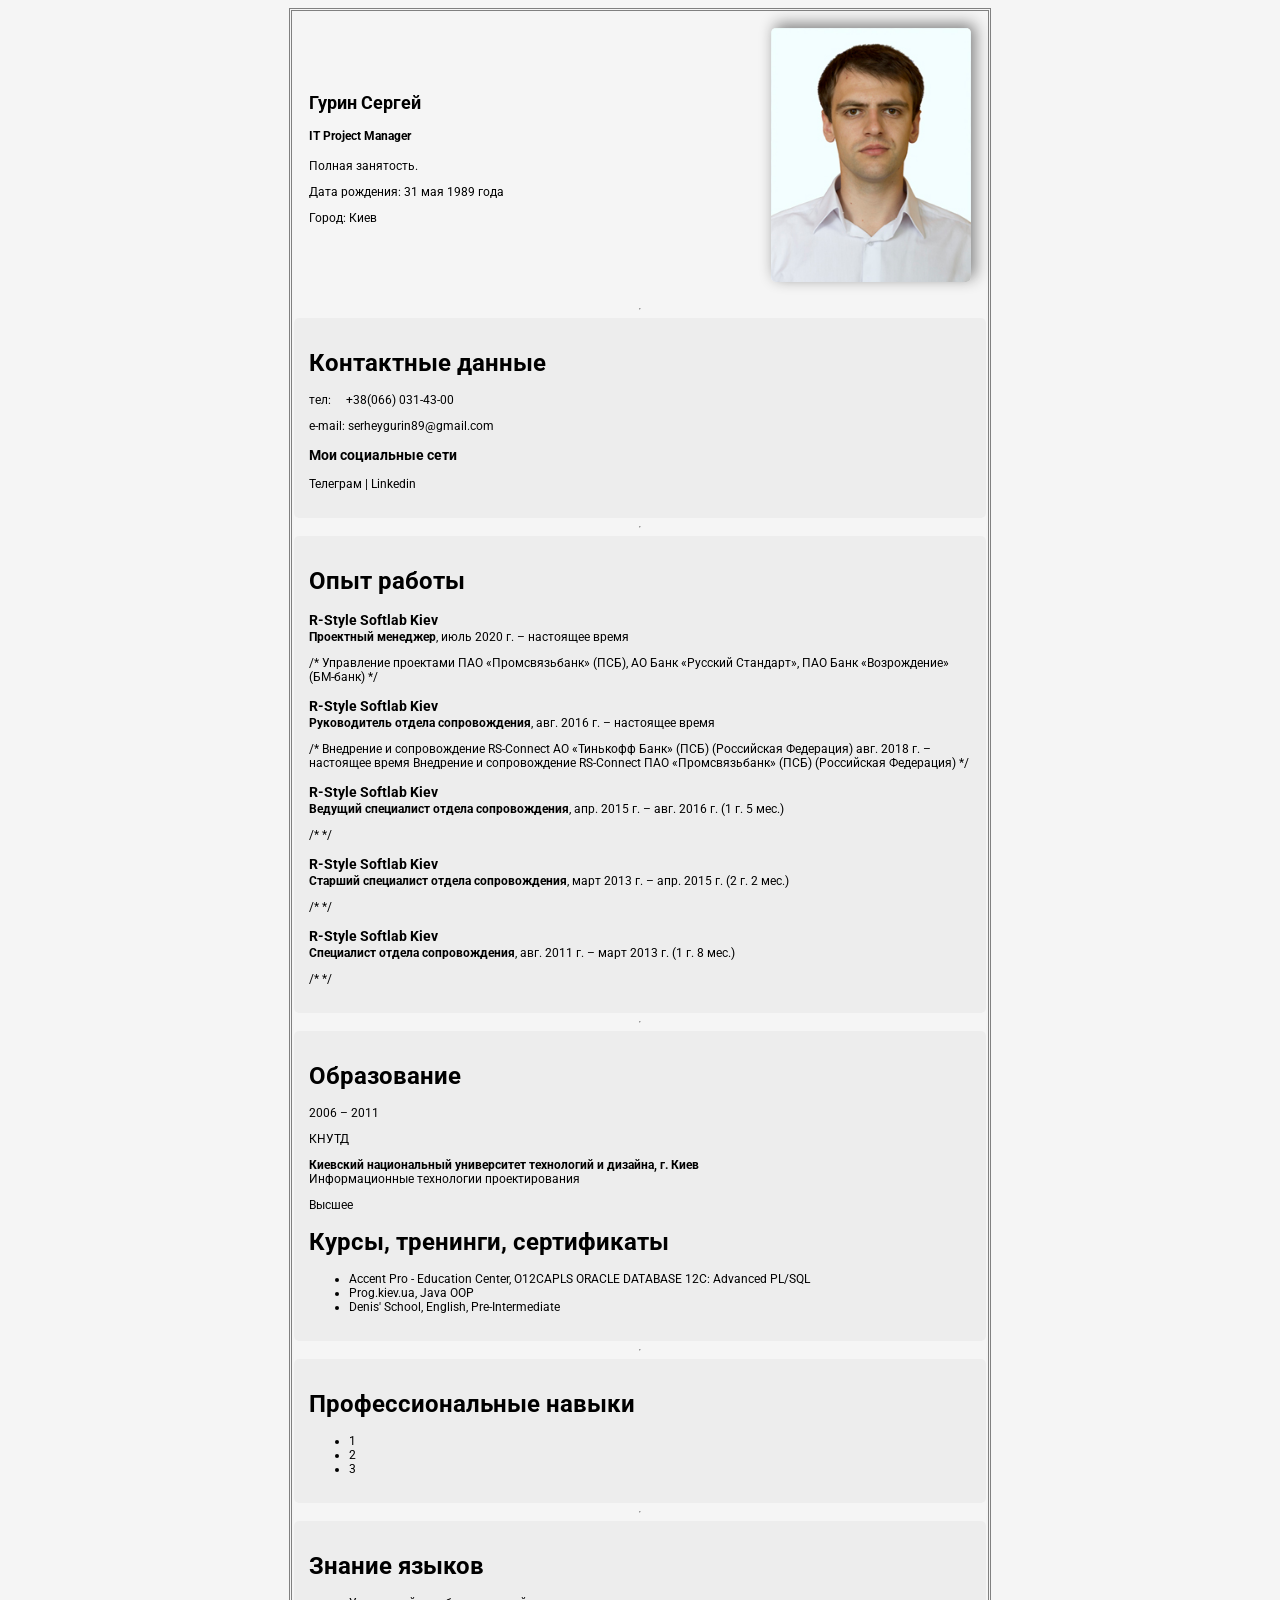
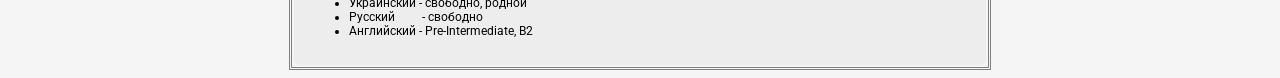
==== index.html @ 1b6186e8 "phone" ====
<!DOCTYPE html>
<html lang="en">

<head>
   <meta charset="UTF-8" />
   <title>Sergey Gurin</title>
   <link rel="stylesheet" href="styles.css" />
   <script src="scripts.js"></script>
</head>

<body>
   <div class="block__row">
      <div class="block__column about__row">
         <div class="about__column">
            <h2>Гурин Сергей</h2>
            <h4>IT Project Manager</h4>
            <p><span>Полная занятость.</span></p>
            <p><span>Дата рождения:</span> 31 мая 1989 года</p>
            <p><span>Город:</span> Киев</p>
         </div>

         <div class="about__column">
            <img src="assets/img/PersonPhoto.jpg" alt="" class="avatar" />
         </div>
      </div>
      <hr />
      <div class="block__column contact__row">
         <h1>Контактные данные</h1>
         <p><span id="phone">тел:</span> +38(066) 031-43-00</p>
         <p><span>e-mail:</span> serheygurin89@gmail.com</p>
         <p>
         <h3>Мои социальные сети</h3>

         <a href="https://t.me/+BZVgLtXO_UBkNDgy" target="_blank" rel="noopener noreferrer">Телеграм</a>
         |
         <a href="https://www.linkedin.com/in/sergey-gurin-02314b121/?lipi=urn%3Ali%3Apage%3Ad_flagship3_feed%3BUAZD9rH%2BQnCYj8iCKfiD8w%3D%3D"
            target="_blank" rel="noopener noreferrer">Linkedin</a>
         </p>
      </div>
      <hr />
      <div class="block__column experience__row">
         <h1>Опыт работы</h1>

         <div class="experience__column">
            <p>
            <h3>R-Style Softlab Kiev</h3>
            <span>Проектный менеджер</span>, июль 2020 г. – настоящее время
            <p>
               /*
               Управление проектами ПАО «Промсвязьбанк» (ПСБ), АО Банк «Русский Стандарт», ПАО Банк «Возрождение»
               (БМ-банк)
               */
            </p>
            </p>
         </div>

         <div class="experience__column">
            <p>
            <h3>R-Style Softlab Kiev</h3>
            <span>Руководитель отдела сопровождения</span>, авг. 2016 г. – настоящее время
            <p>
               /*
               Внедрение и сопровождение RS-Connect АО «Тинькофф Банк» (ПСБ) (Российская Федерация)
               авг. 2018 г. – настоящее время

               Внедрение и сопровождение RS-Connect ПАО «Промсвязьбанк» (ПСБ) (Российская Федерация)
               */
            </p>
            </p>
         </div>

         <div class="experience__column">
            <p>
            <h3>R-Style Softlab Kiev</h3>
            <span>Ведущий специалист отдела сопровождения</span>, апр. 2015 г. – авг. 2016 г. (1
            г. 5 мес.)
            <p>/*
               */
            </p>
            </p>
         </div>

         <div class="experience__column">
            <p>
            <h3>R-Style Softlab Kiev</h3>
            <span>Старший специалист отдела сопровождения</span>, март 2013 г. – апр. 2015 г. (2
            г. 2 мес.)
            <p>/*
               */
            </p>
            </p>
         </div>

         <div class="experience__column">
            <p>
            <h3>R-Style Softlab Kiev</h3>
            <span>Cпециалист отдела сопровождения</span>, авг. 2011 г. – март 2013 г. (1 г. 8
            мес.)
            <p>/*
               */
            </p>
            </p>
         </div>
      </div>
      <hr />
      <div class="block__column education__row">
         <div class="education__column">
            <h1>Образование</h1>
            <p>2006 – 2011</p>
            <p>КНУТД</p>
            <p>
               <span> Киевский национальный университет технологий и дизайна, г. Киев
               </span>
               <br>
               Информационные технологии проектирования
            </p>

            <p>Высшее</p>
         </div>
         <div class="education__column">
            <h1>Курсы, тренинги, сертификаты</h1>
            <ul>
               <li>Accent Pro - Education Center, O12CAPLS ORACLE DATABASE 12C: Advanced PL/SQL</li>
               <li>Prog.kiev.ua, Java OOP</li>
               <li>Denis' School, English, Pre-Intermediate</li>
            </ul>
         </div>
      </div>
      <hr />
      <div class="block__column skills__row">
         <h1>Профессиональные навыки</h1>
         <ul>
            <li>1</li>
            <li>2</li>
            <li>3</li>
         </ul>
      </div>
      <hr />
      <div class="block__column languages__row">
         <h1>Знание языков</h1>
         <ul>
            <li>Украинский - свободно, родной</li>
            <li><span id="r_l">Русский</span> - свободно</li>
            <li>Английский - Pre-Intermediate, B2</li>
         </ul>
      </div>
   </div>
</body>

</html>
---- styles.css ----
@import url('https://fonts.googleapis.com/css2?family=Roboto&display=swap');

@media (max-width: 993px) {
  .block__row {
    width: 90%;
  }
}

@media (min-width: 993px) {
  .block__row {
    width: 55%;
  }
}

html {
  background-color: rgb(245, 245, 245);
}

a {
  color: black;
  text-decoration: none;
}

a:hover {
  text-decoration: underline;
}

.block__row {
  display: flex;
  flex-direction: column;
  margin: auto;
  font-size: 12px;
  font-family: Roboto, sans-serif;
  border: 3px double gray;
}

.block__column {
  padding: 15px;
  margin: 2px;
  border-radius: 5px;
}

.block__column:not(:first-child) {
  background-color: #ebebebab;
}

.about__row {
  display: flex;
  justify-content: space-between;
  align-items: center;
  flex-wrap: wrap;
  /* flex-basis: 50%;
  flex-grow: 1;
  flex-shrink: 0; */
  flex: 1 0 50%;
}

.avatar {
  width: 200px;
  border-radius: 5px;
  box-shadow: 4px -4px 15px gray;
}

.experience__column > h3 {
  margin-bottom: 2px;
}

.experience__column > span,
.education__column > p span {
  font-weight: bold;
}
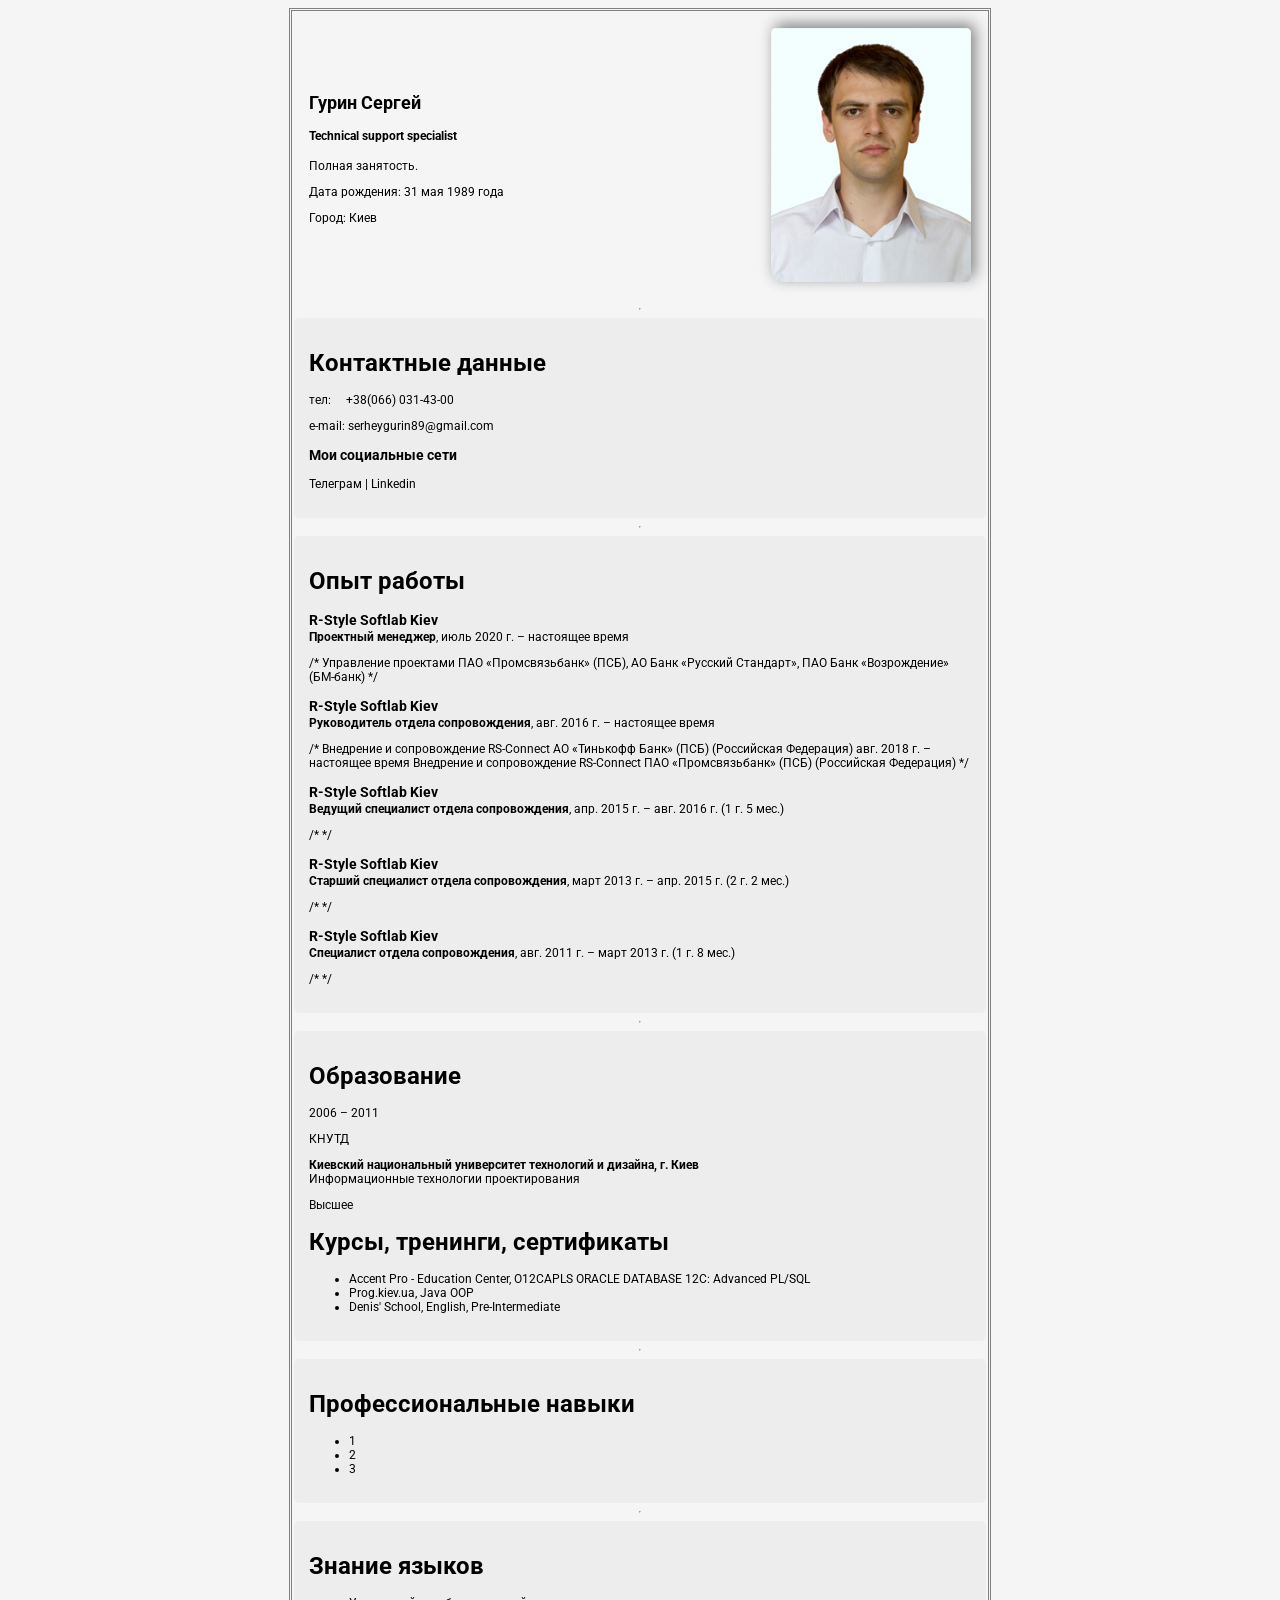
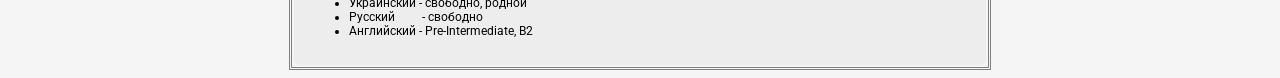
==== commit 552af5f6: "add anim" ====
--- a/index.html
+++ b/index.html
@@ -13,7 +13,7 @@
       <div class="block__column about__row">
          <div class="about__column">
             <h2>Гурин Сергей</h2>
-            <h4>IT Project Manager</h4>
+            <h4>Technical support specialist</h4>
             <p><span>Полная занятость.</span></p>
             <p><span>Дата рождения:</span> 31 мая 1989 года</p>
             <p><span>Город:</span> Киев</p>
@@ -145,6 +145,10 @@
          </ul>
       </div>
    </div>
+   <!-- <div class="anim">
+      <p>Catch me</p>
+      <p>Awesome!</p>
+   </div> -->
 </body>
 
 </html>
--- a/styles.css
+++ b/styles.css
@@ -69,3 +69,55 @@
 .education__column > p span {
   font-weight: bold;
 }
+
+.anim {
+  position: absolute;
+  top: 0;
+  font-size: 10px;
+  background-color: red;
+  opacity: 0.85;
+  height: 50px;
+  width: 50px;
+  border-radius: 50px;
+  animation-name: animation;
+  animation-duration: 15s;
+  animation-timing-function: linear;
+  animation-iteration-count: infinite;
+  animation-direction: alternate;
+  /*animation-delay: -1s;*/
+  /*animation-fill-mode: forwards;*/
+}
+
+.anim:hover {
+  animation-play-state: paused;
+  background-color: green;
+  color: white;
+}
+
+.anim p {
+  padding: 5px;
+}
+
+.anim p:last-child {
+  display: none;
+}
+
+.anim:hover p:first-child {
+  display: none;
+}
+
+.anim:hover p:last-child {
+  display: block;
+}
+
+@keyframes animation {
+  0% {
+    left: 0;
+  }
+  50% {
+    border-radius: 0;
+  }
+  100% {
+    left: 95%;
+  }
+}
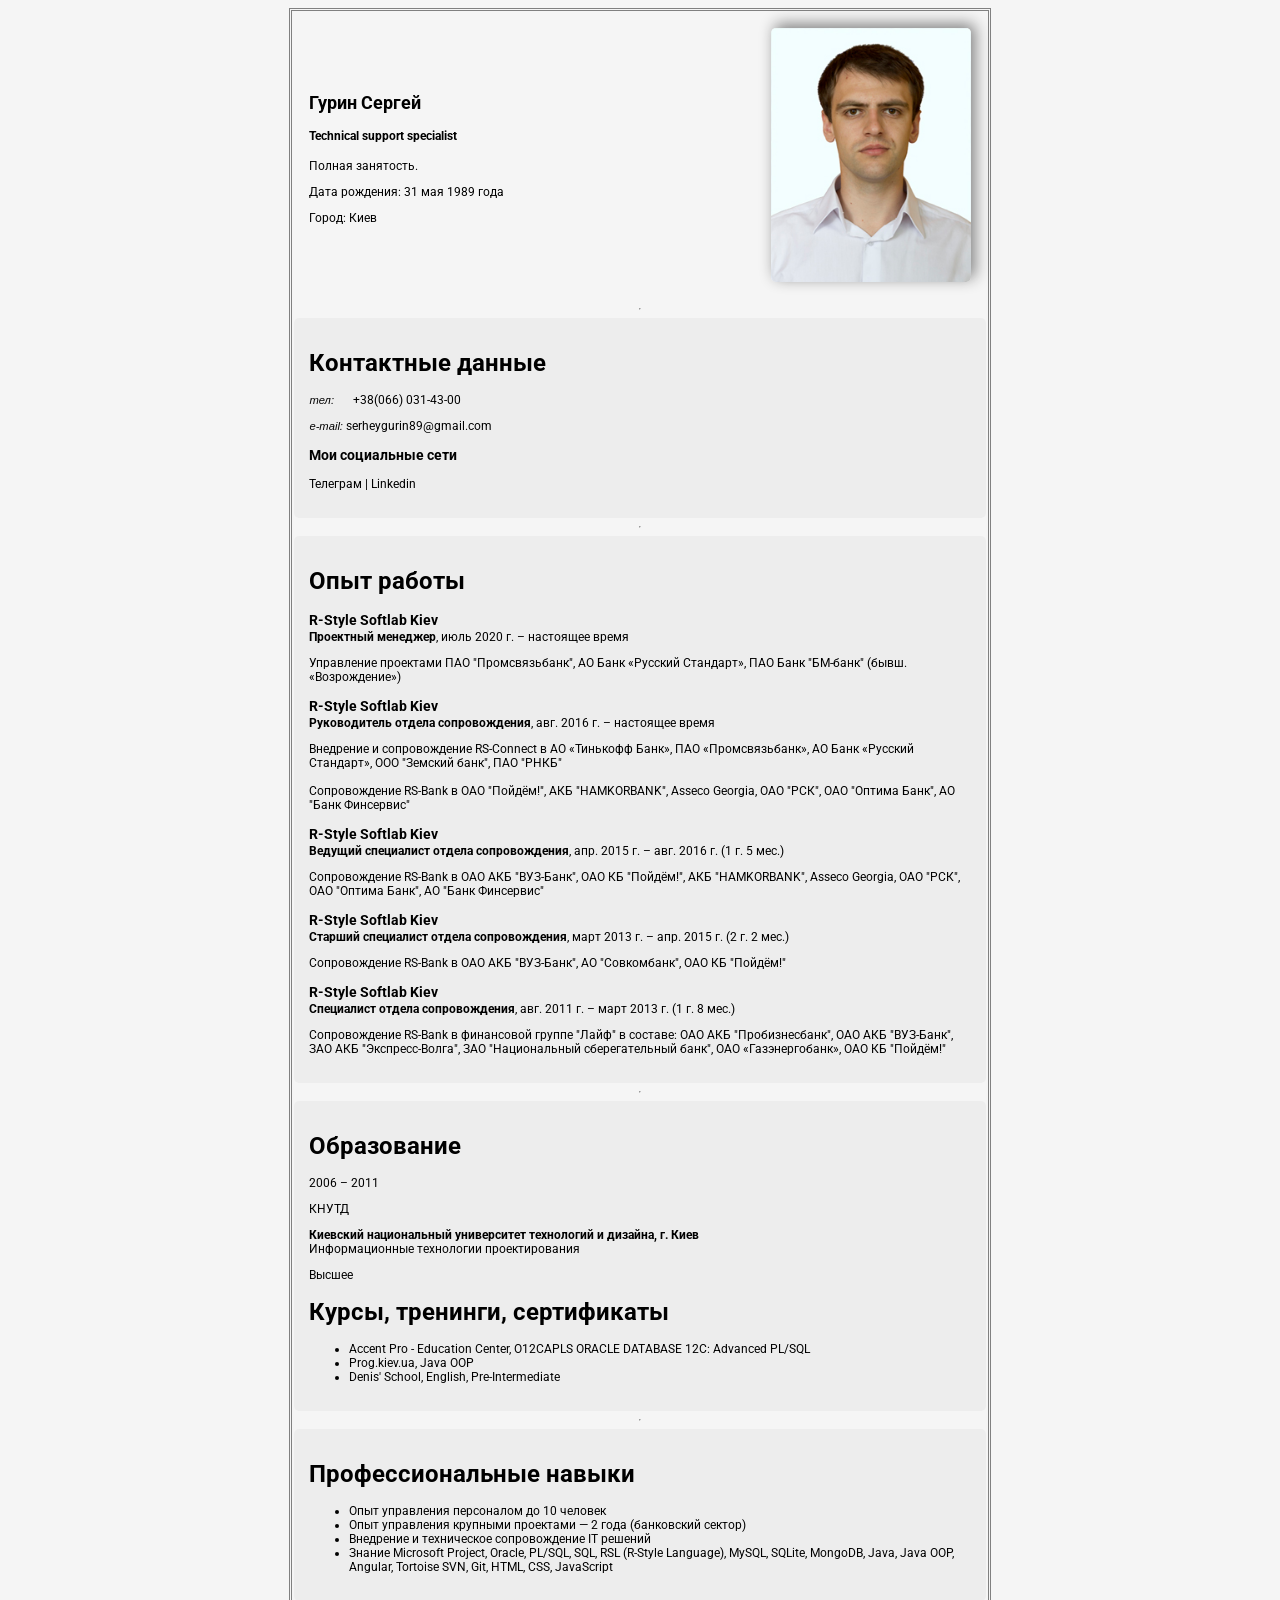
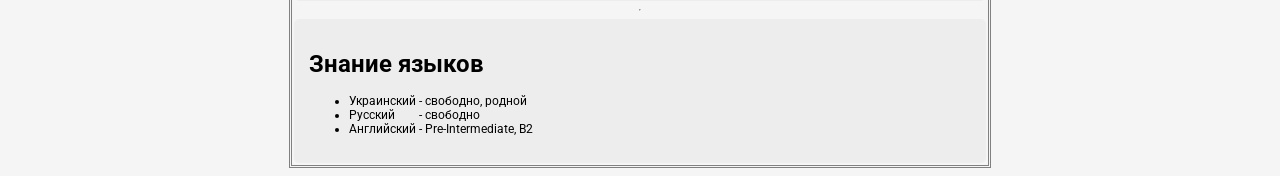
==== commit 3042d0d4: "fill content" ====
--- a/index.html
+++ b/index.html
@@ -46,10 +46,8 @@
             <h3>R-Style Softlab Kiev</h3>
             <span>Проектный менеджер</span>, июль 2020 г. – настоящее время
             <p>
-               /*
-               Управление проектами ПАО «Промсвязьбанк» (ПСБ), АО Банк «Русский Стандарт», ПАО Банк «Возрождение»
-               (БМ-банк)
-               */
+               Управление проектами ПАО "Промсвязьбанк", АО Банк «Русский Стандарт», ПАО Банк "БМ-банк" (бывш.
+               «Возрождение»)
             </p>
             </p>
          </div>
@@ -59,12 +57,12 @@
             <h3>R-Style Softlab Kiev</h3>
             <span>Руководитель отдела сопровождения</span>, авг. 2016 г. – настоящее время
             <p>
-               /*
-               Внедрение и сопровождение RS-Connect АО «Тинькофф Банк» (ПСБ) (Российская Федерация)
-               авг. 2018 г. – настоящее время
-
-               Внедрение и сопровождение RS-Connect ПАО «Промсвязьбанк» (ПСБ) (Российская Федерация)
-               */
+               Внедрение и сопровождение RS-Connect в АО «Тинькофф Банк», ПАО «Промсвязьбанк», АО Банк «Русский
+               Стандарт», ООО "Земский банк", ПАО "РНКБ"
+               </br>
+               </br>
+               Сопровождение RS-Bank в ОАО "Пойдём!", АКБ "HAMKORBANK", Asseco Georgia, ОАО "РСК", ОАО "Оптима Банк", АО
+               "Банк Финсервис"
             </p>
             </p>
          </div>
@@ -74,8 +72,12 @@
             <h3>R-Style Softlab Kiev</h3>
             <span>Ведущий специалист отдела сопровождения</span>, апр. 2015 г. – авг. 2016 г. (1
             г. 5 мес.)
-            <p>/*
-               */
+            <p>
+               Сопровождение RS-Bank в ОАО АКБ "ВУЗ-Банк", ОАО КБ "Пойдём!", АКБ "HAMKORBANK", Asseco Georgia, ОАО
+               "РСК",
+               ОАО "Оптима Банк",
+               АО
+               "Банк Финсервис"
             </p>
             </p>
          </div>
@@ -85,8 +87,8 @@
             <h3>R-Style Softlab Kiev</h3>
             <span>Старший специалист отдела сопровождения</span>, март 2013 г. – апр. 2015 г. (2
             г. 2 мес.)
-            <p>/*
-               */
+            <p>
+               Сопровождение RS-Bank в ОАО АКБ "ВУЗ-Банк", АО "Совкомбанк", ОАО КБ "Пойдём!"
             </p>
             </p>
          </div>
@@ -96,8 +98,9 @@
             <h3>R-Style Softlab Kiev</h3>
             <span>Cпециалист отдела сопровождения</span>, авг. 2011 г. – март 2013 г. (1 г. 8
             мес.)
-            <p>/*
-               */
+            <p>
+               Сопровождение RS-Bank в финансовой группе "Лайф" в составе: ОАО АКБ "Пробизнесбанк", ОАО АКБ "ВУЗ-Банк",
+               ЗАО АКБ "Экспресс-Волга", ЗАО "Национальный сберегательный банк", ОАО «Газэнергобанк», ОАО КБ "Пойдём!"
             </p>
             </p>
          </div>
@@ -114,7 +117,6 @@
                <br>
                Информационные технологии проектирования
             </p>
-
             <p>Высшее</p>
          </div>
          <div class="education__column">
@@ -130,9 +132,11 @@
       <div class="block__column skills__row">
          <h1>Профессиональные навыки</h1>
          <ul>
-            <li>1</li>
-            <li>2</li>
-            <li>3</li>
+            <li>Опыт управления персоналом до 10 человек</li>
+            <li>Опыт управления крупными проектами — 2 года (банковский сектор)</li>
+            <li>Внедрение и техническое сопровождение IT решений</li>
+            <li>Знание Microsoft Project, Oracle, PL/SQL, SQL, RSL (R-Style Language), MySQL, SQLite, MongoDB, Java, Java OOP, Angular, 
+               Tortoise SVN, Git, HTML, CSS, JavaScript</li>
          </ul>
       </div>
       <hr />
--- a/styles.css
+++ b/styles.css
@@ -40,6 +40,12 @@
   border-radius: 5px;
 }
 
+.contact__row>p>span {
+  font-size: 0.7rem;
+  font-weight: lighter;
+  font-style: italic;
+}
+
 .block__column:not(:first-child) {
   background-color: #ebebebab;
 }
@@ -61,12 +67,12 @@
   box-shadow: 4px -4px 15px gray;
 }
 
-.experience__column > h3 {
+.experience__column>h3 {
   margin-bottom: 2px;
 }
 
-.experience__column > span,
-.education__column > p span {
+.experience__column>span,
+.education__column>p span {
   font-weight: bold;
 }
 
@@ -114,10 +120,12 @@
   0% {
     left: 0;
   }
+
   50% {
     border-radius: 0;
   }
+
   100% {
     left: 95%;
   }
-}
+}
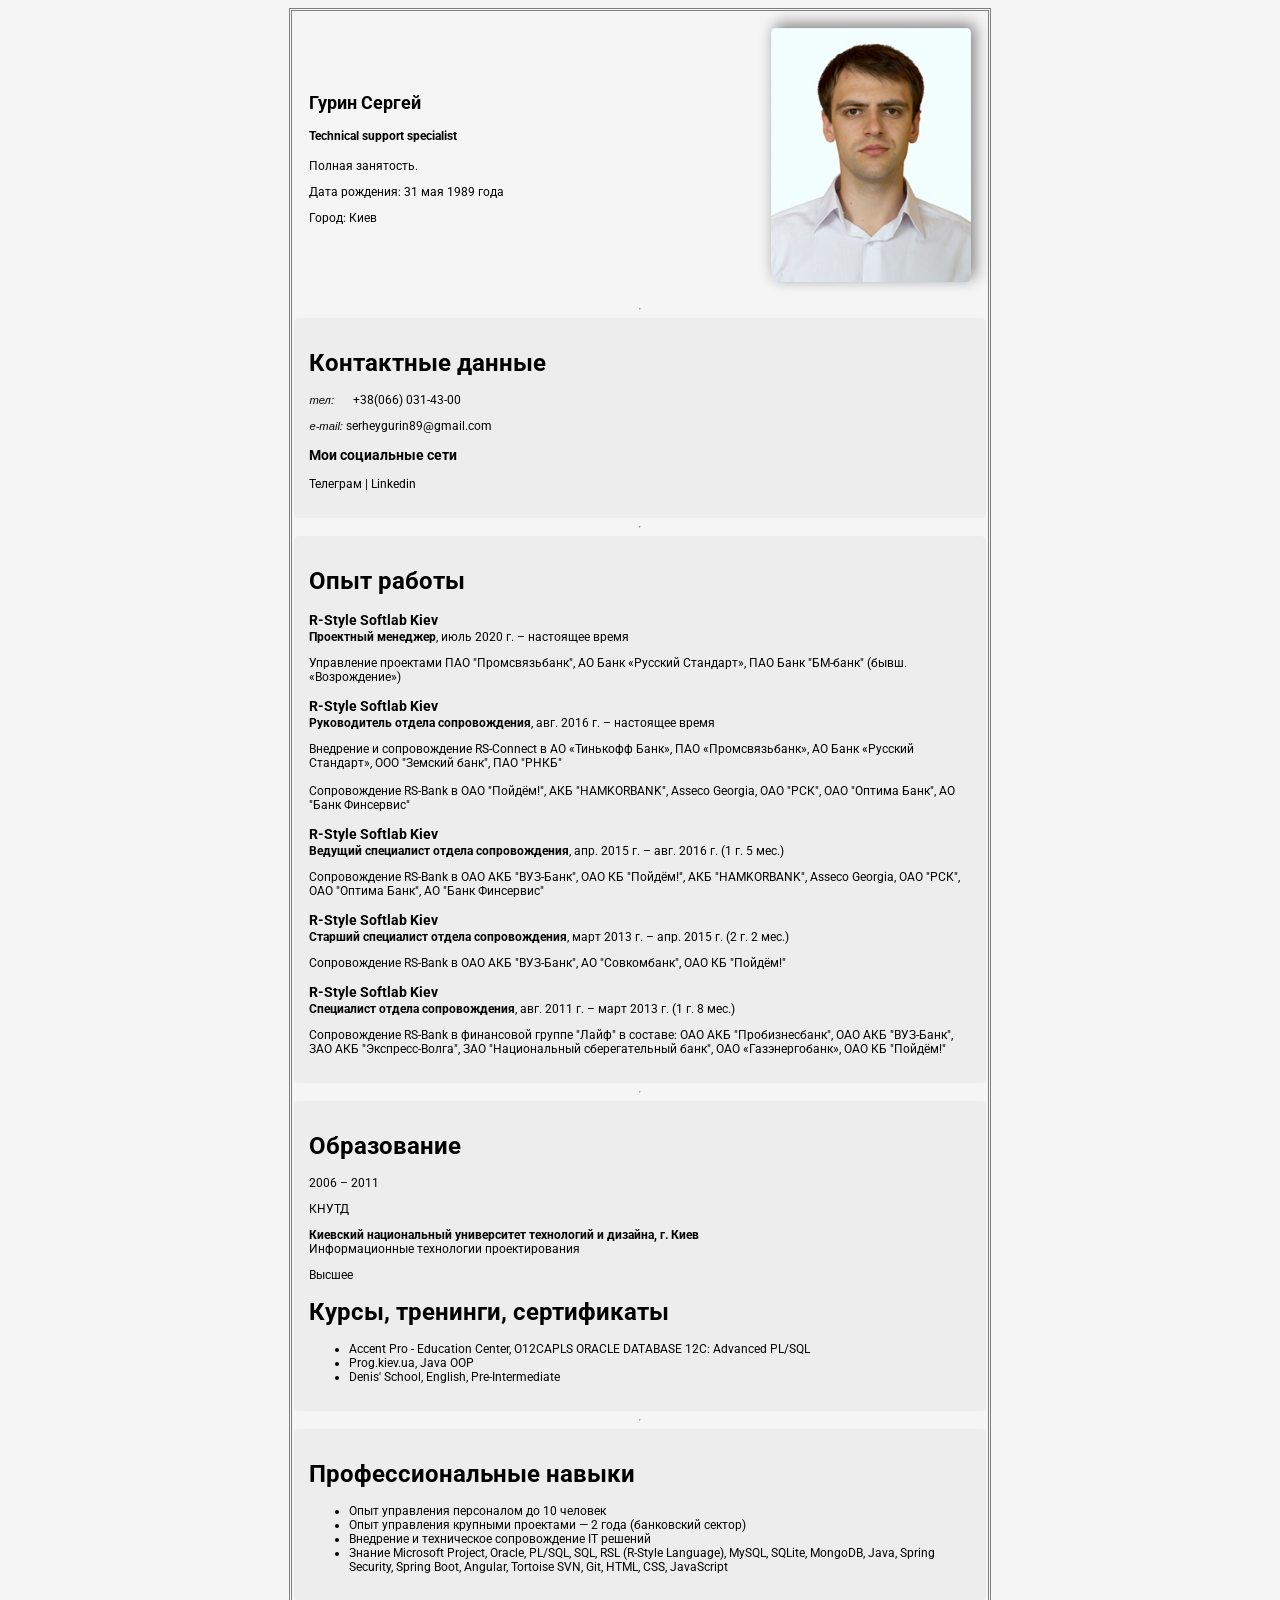
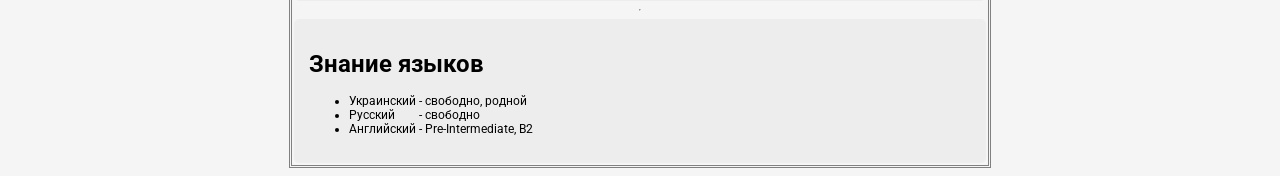
==== commit 1bc01985: "actual skills" ====
--- a/index.html
+++ b/index.html
@@ -135,7 +135,7 @@
             <li>Опыт управления персоналом до 10 человек</li>
             <li>Опыт управления крупными проектами — 2 года (банковский сектор)</li>
             <li>Внедрение и техническое сопровождение IT решений</li>
-            <li>Знание Microsoft Project, Oracle, PL/SQL, SQL, RSL (R-Style Language), MySQL, SQLite, MongoDB, Java, Java OOP, Angular, 
+            <li>Знание Microsoft Project, Oracle, PL/SQL, SQL, RSL (R-Style Language), MySQL, SQLite, MongoDB, Java, Spring Security, Spring Boot, Angular, 
                Tortoise SVN, Git, HTML, CSS, JavaScript</li>
          </ul>
       </div>
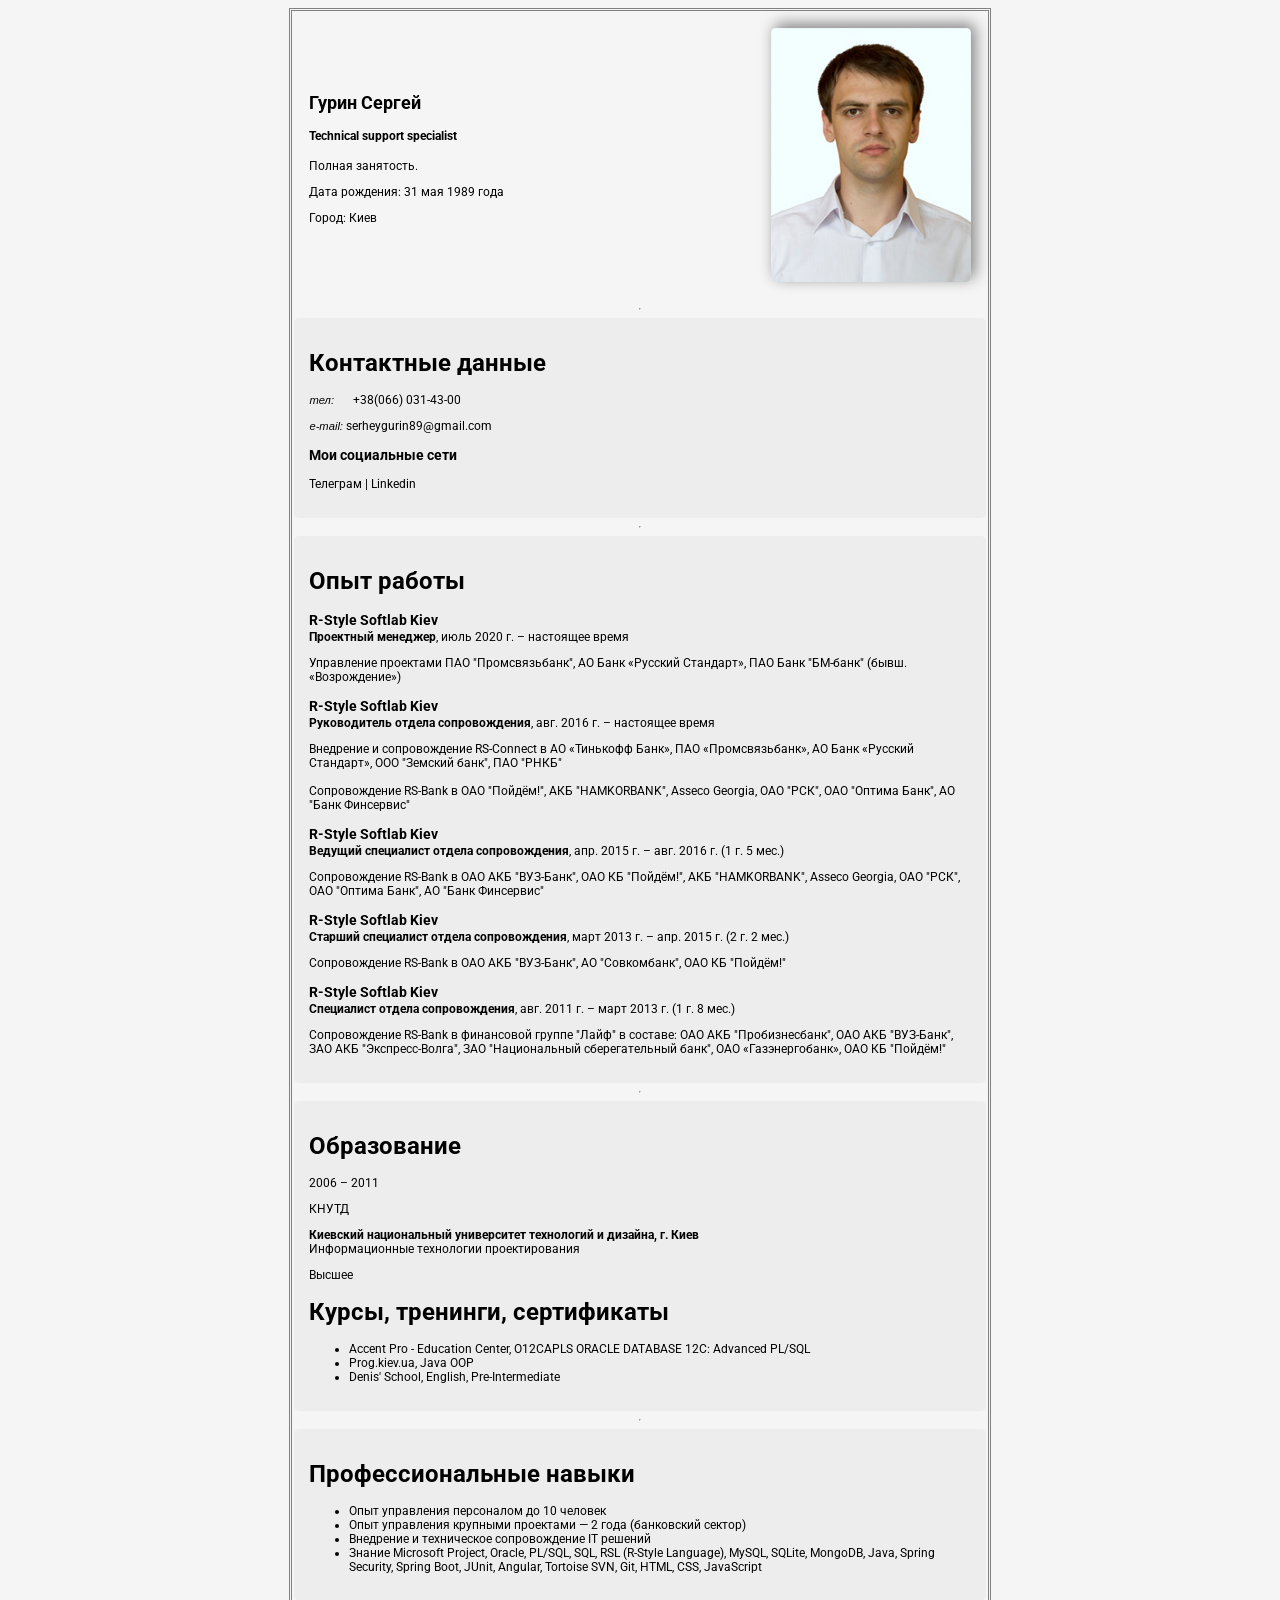
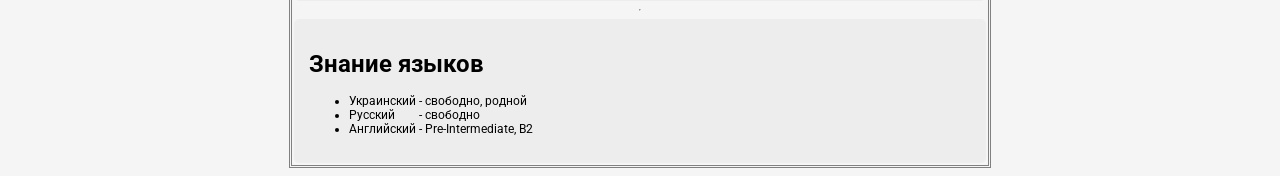
==== commit f41476af: "actual skiils" ====
--- a/index.html
+++ b/index.html
@@ -135,7 +135,7 @@
             <li>Опыт управления персоналом до 10 человек</li>
             <li>Опыт управления крупными проектами — 2 года (банковский сектор)</li>
             <li>Внедрение и техническое сопровождение IT решений</li>
-            <li>Знание Microsoft Project, Oracle, PL/SQL, SQL, RSL (R-Style Language), MySQL, SQLite, MongoDB, Java, Spring Security, Spring Boot, Angular, 
+            <li>Знание Microsoft Project, Oracle, PL/SQL, SQL, RSL (R-Style Language), MySQL, SQLite, MongoDB, Java, Spring Security, Spring Boot, JUnit, Angular, 
                Tortoise SVN, Git, HTML, CSS, JavaScript</li>
          </ul>
       </div>
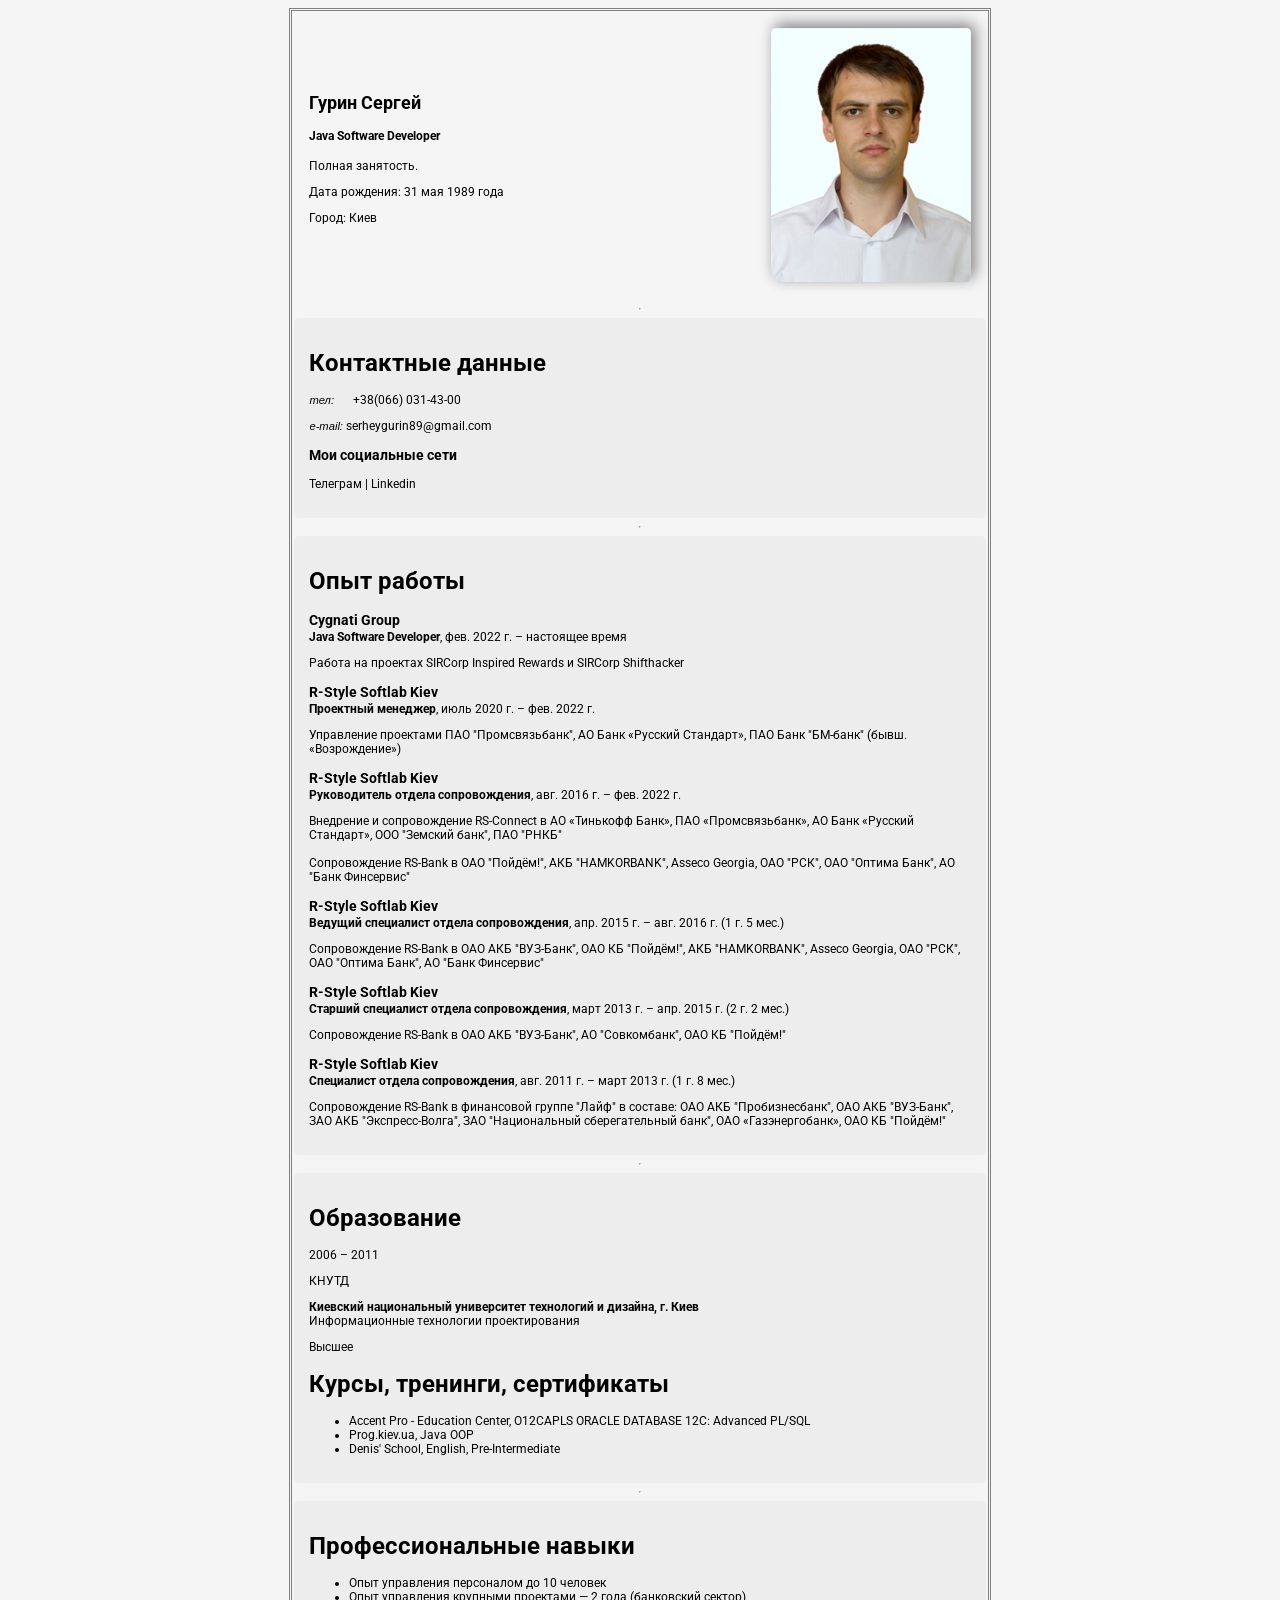
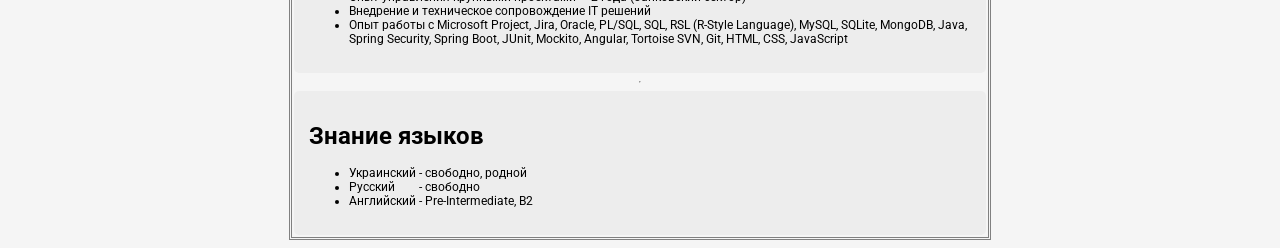
==== commit 55b926ef: "add Cygnati Group" ====
--- a/index.html
+++ b/index.html
@@ -13,7 +13,7 @@
       <div class="block__column about__row">
          <div class="about__column">
             <h2>Гурин Сергей</h2>
-            <h4>Technical support specialist</h4>
+            <h4>Java Software Developer</h4>
             <p><span>Полная занятость.</span></p>
             <p><span>Дата рождения:</span> 31 мая 1989 года</p>
             <p><span>Город:</span> Киев</p>
@@ -43,8 +43,18 @@
 
          <div class="experience__column">
             <p>
+            <h3>Cygnati Group</h3>
+            <span>Java Software Developer</span>, фев. 2022 г. – настоящее время
+            <p>
+               Работа на проектах SIRCorp Inspired Rewards и SIRCorp Shifthacker
+            </p>
+            </p>
+         </div>
+
+         <div class="experience__column">
+            <p>
             <h3>R-Style Softlab Kiev</h3>
-            <span>Проектный менеджер</span>, июль 2020 г. – настоящее время
+            <span>Проектный менеджер</span>, июль 2020 г. – фев. 2022 г.
             <p>
                Управление проектами ПАО "Промсвязьбанк", АО Банк «Русский Стандарт», ПАО Банк "БМ-банк" (бывш.
                «Возрождение»)
@@ -55,7 +65,7 @@
          <div class="experience__column">
             <p>
             <h3>R-Style Softlab Kiev</h3>
-            <span>Руководитель отдела сопровождения</span>, авг. 2016 г. – настоящее время
+            <span>Руководитель отдела сопровождения</span>, авг. 2016 г. – фев. 2022 г.
             <p>
                Внедрение и сопровождение RS-Connect в АО «Тинькофф Банк», ПАО «Промсвязьбанк», АО Банк «Русский
                Стандарт», ООО "Земский банк", ПАО "РНКБ"
@@ -135,7 +145,7 @@
             <li>Опыт управления персоналом до 10 человек</li>
             <li>Опыт управления крупными проектами — 2 года (банковский сектор)</li>
             <li>Внедрение и техническое сопровождение IT решений</li>
-            <li>Знание Microsoft Project, Oracle, PL/SQL, SQL, RSL (R-Style Language), MySQL, SQLite, MongoDB, Java, Spring Security, Spring Boot, JUnit, Angular, 
+            <li>Опыт работы с Microsoft Project, Jira, Oracle, PL/SQL, SQL, RSL (R-Style Language), MySQL, SQLite, MongoDB, Java, Spring Security, Spring Boot, JUnit, Mockito, Angular, 
                Tortoise SVN, Git, HTML, CSS, JavaScript</li>
          </ul>
       </div>
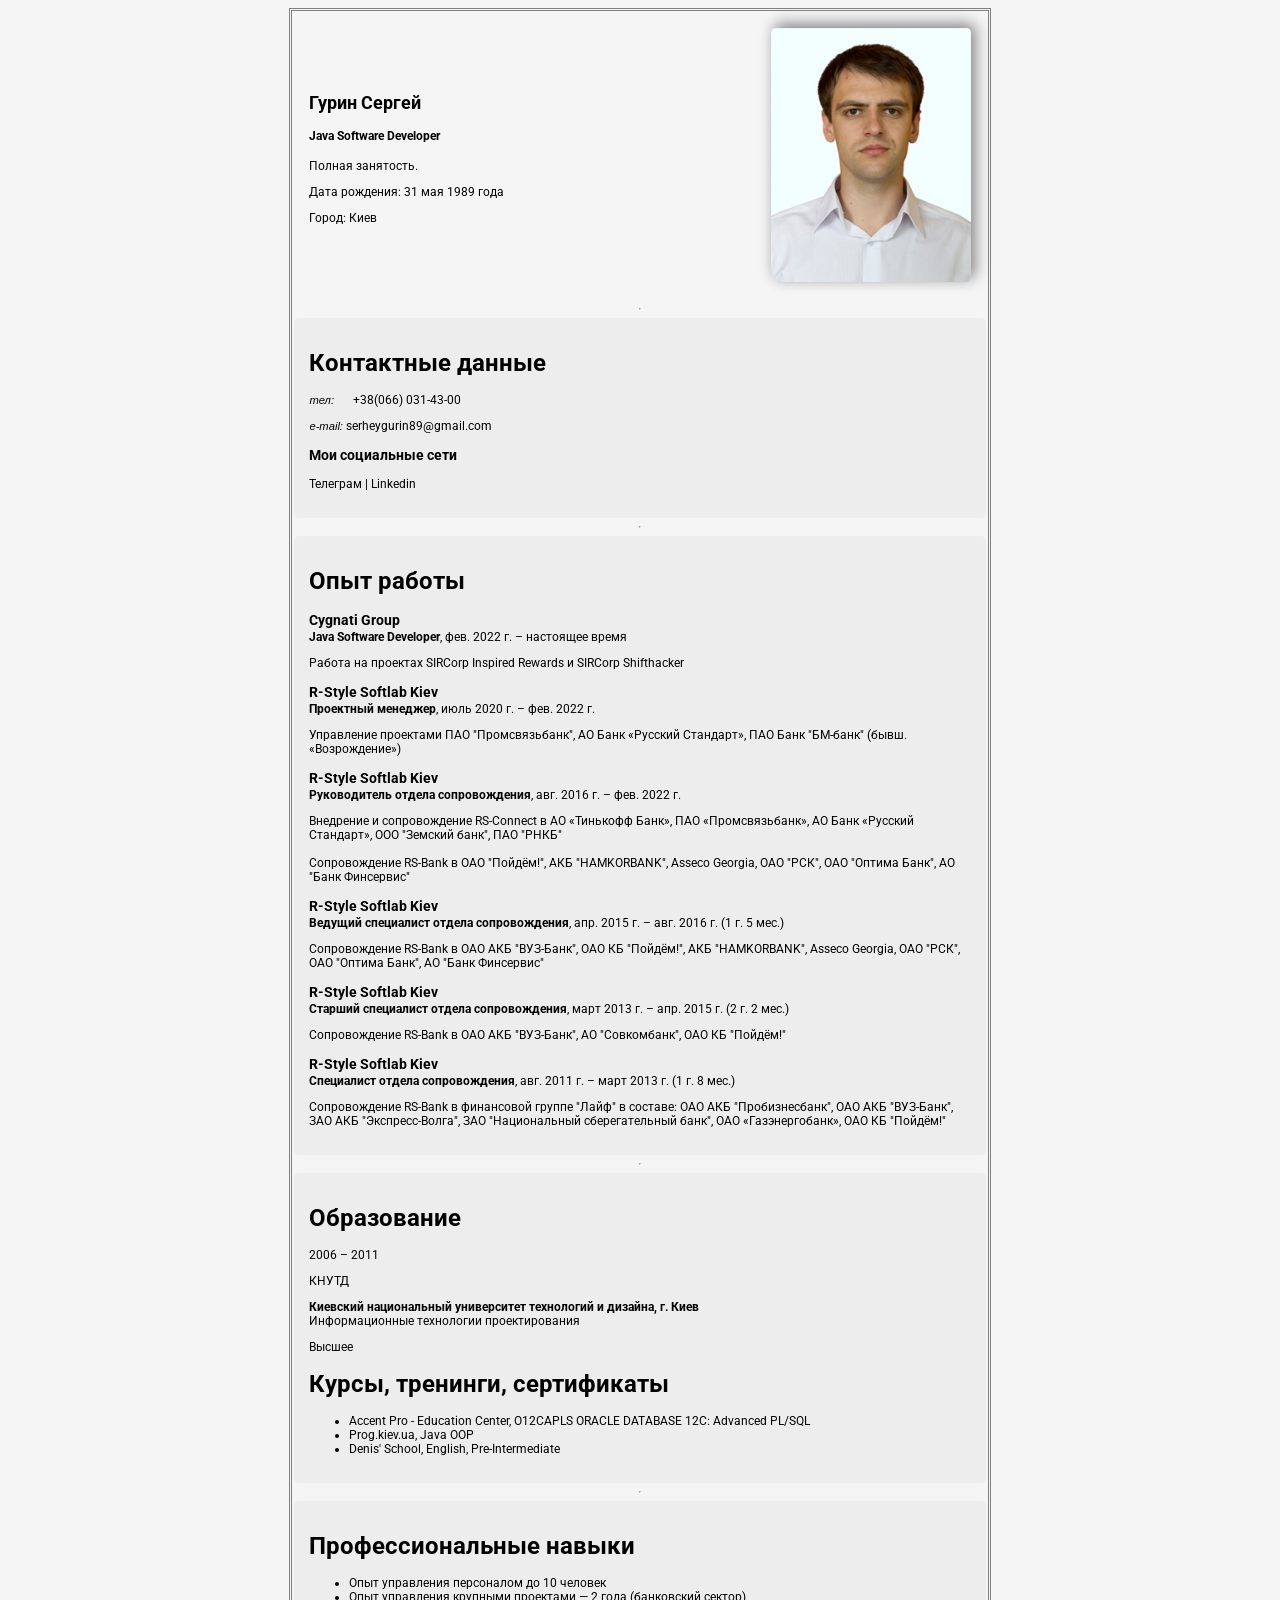
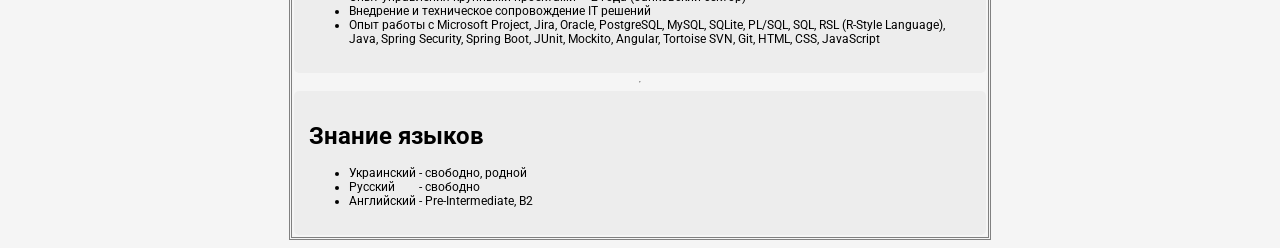
==== commit 86a58820: "add PostgreSQL" ====
--- a/index.html
+++ b/index.html
@@ -145,7 +145,7 @@
             <li>Опыт управления персоналом до 10 человек</li>
             <li>Опыт управления крупными проектами — 2 года (банковский сектор)</li>
             <li>Внедрение и техническое сопровождение IT решений</li>
-            <li>Опыт работы с Microsoft Project, Jira, Oracle, PL/SQL, SQL, RSL (R-Style Language), MySQL, SQLite, MongoDB, Java, Spring Security, Spring Boot, JUnit, Mockito, Angular, 
+            <li>Опыт работы с Microsoft Project, Jira, Oracle, PostgreSQL, MySQL, SQLite, PL/SQL, SQL, RSL (R-Style Language), Java, Spring Security, Spring Boot, JUnit, Mockito, Angular, 
                Tortoise SVN, Git, HTML, CSS, JavaScript</li>
          </ul>
       </div>
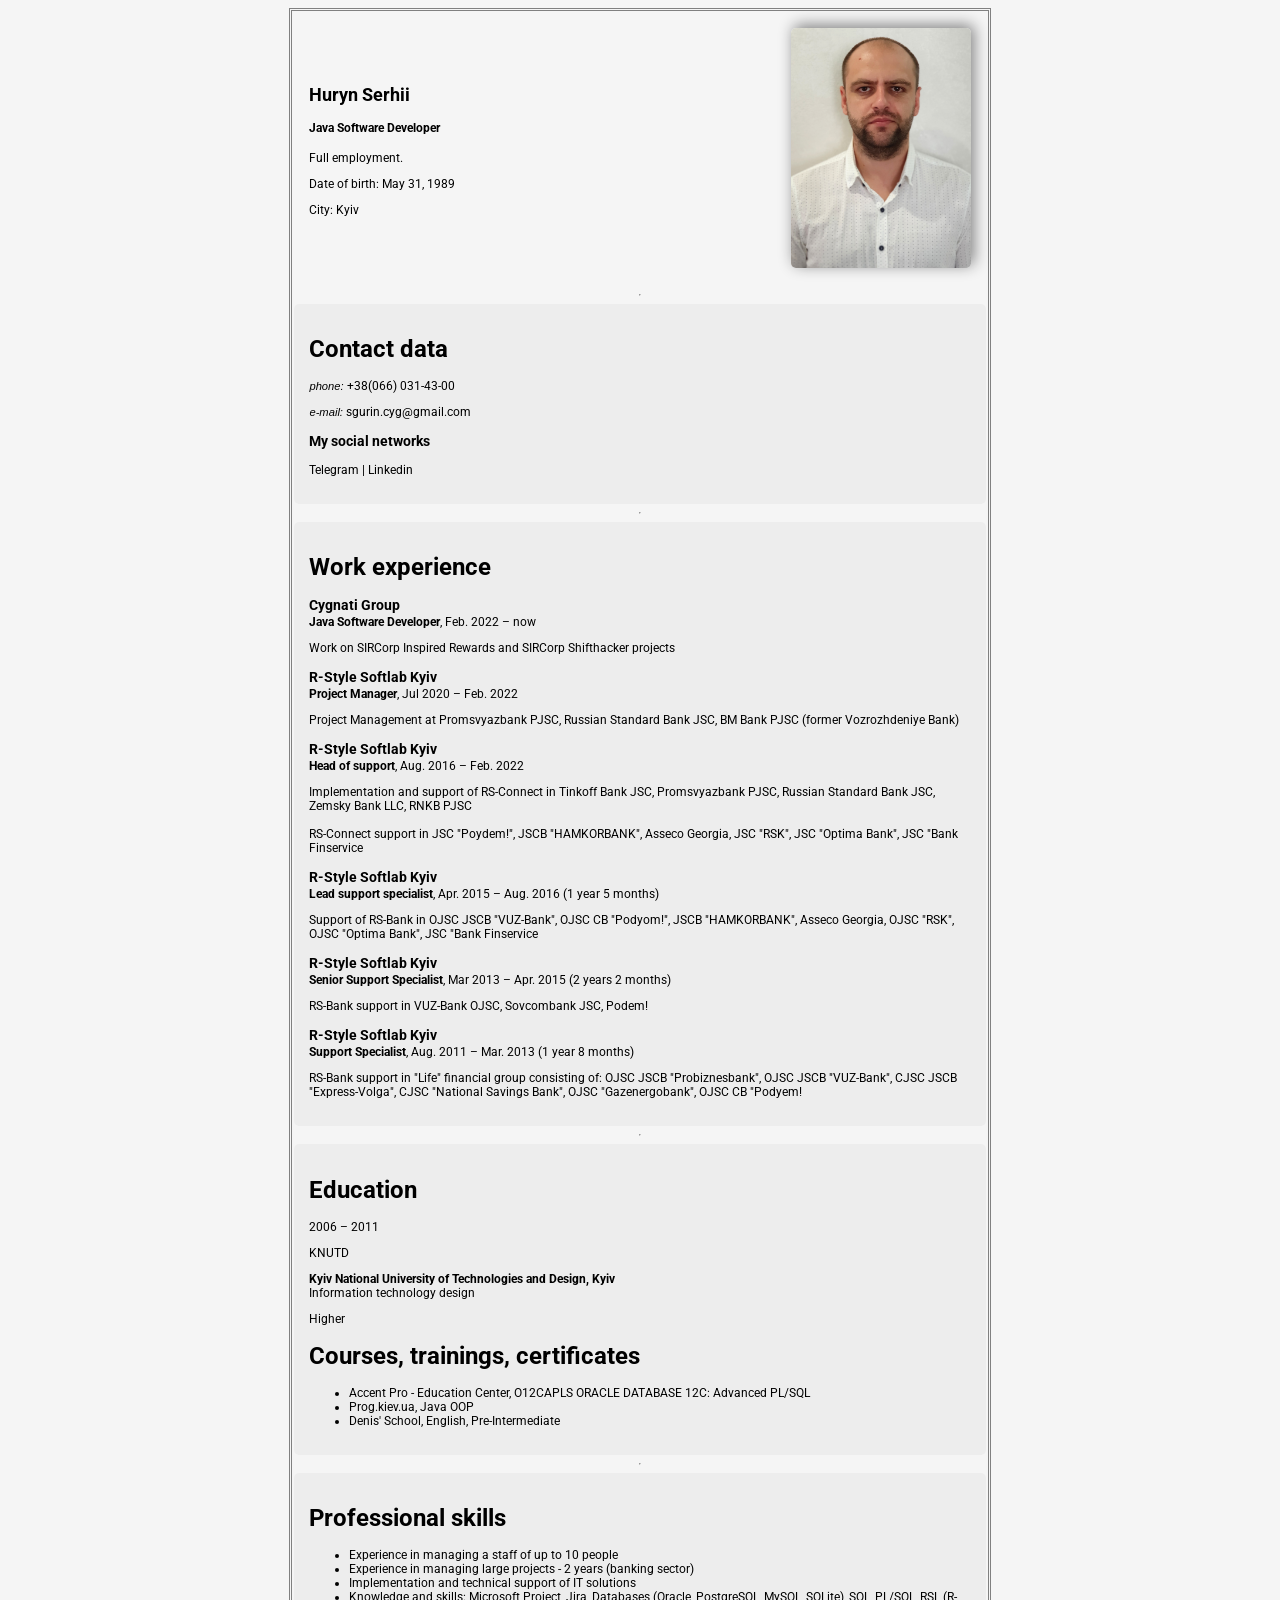
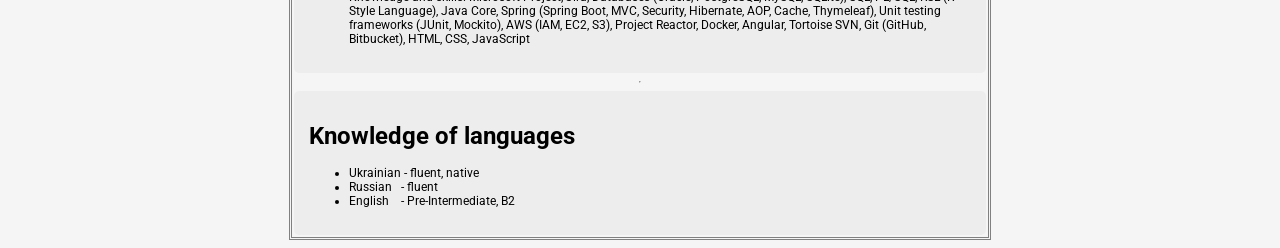
==== commit d0bcac4e: "translated into English" ====
--- a/index.html
+++ b/index.html
@@ -3,7 +3,7 @@
 
 <head>
    <meta charset="UTF-8" />
-   <title>Sergey Gurin</title>
+   <title>Huryn Serhii</title>
    <link rel="stylesheet" href="styles.css" />
    <script src="scripts.js"></script>
 </head>
@@ -12,26 +12,26 @@
    <div class="block__row">
       <div class="block__column about__row">
          <div class="about__column">
-            <h2>Гурин Сергей</h2>
+            <h2>Huryn Serhii</h2>
             <h4>Java Software Developer</h4>
-            <p><span>Полная занятость.</span></p>
-            <p><span>Дата рождения:</span> 31 мая 1989 года</p>
-            <p><span>Город:</span> Киев</p>
+            <p><span>Full employment.</span></p>
+            <p><span>Date of birth:</span> May 31, 1989</p>
+            <p><span>City:</span> Kyiv</p>
          </div>
 
          <div class="about__column">
-            <img src="assets/img/PersonPhoto.jpg" alt="" class="avatar" />
+            <img src="assets/img/PersonPhoto2.jpg" alt="" class="avatar" />
          </div>
       </div>
       <hr />
       <div class="block__column contact__row">
-         <h1>Контактные данные</h1>
-         <p><span id="phone">тел:</span> +38(066) 031-43-00</p>
-         <p><span>e-mail:</span> serheygurin89@gmail.com</p>
+         <h1>Contact data</h1>
+         <p><span id="phone">phone:</span> +38(066) 031-43-00</p>
+         <p><span>e-mail:</span> sgurin.cyg@gmail.com</p>
          <p>
-         <h3>Мои социальные сети</h3>
+         <h3>My social networks</h3>
 
-         <a href="https://t.me/+BZVgLtXO_UBkNDgy" target="_blank" rel="noopener noreferrer">Телеграм</a>
+         <a href="https://t.me/+BZVgLtXO_UBkNDgy" target="_blank" rel="noopener noreferrer">Telegram</a>
          |
          <a href="https://www.linkedin.com/in/sergey-gurin-02314b121/?lipi=urn%3Ali%3Apage%3Ad_flagship3_feed%3BUAZD9rH%2BQnCYj8iCKfiD8w%3D%3D"
             target="_blank" rel="noopener noreferrer">Linkedin</a>
@@ -39,78 +39,67 @@
       </div>
       <hr />
       <div class="block__column experience__row">
-         <h1>Опыт работы</h1>
+         <h1>Work experience</h1>
 
          <div class="experience__column">
             <p>
             <h3>Cygnati Group</h3>
-            <span>Java Software Developer</span>, фев. 2022 г. – настоящее время
+            <span>Java Software Developer</span>, Feb. 2022 – now
             <p>
-               Работа на проектах SIRCorp Inspired Rewards и SIRCorp Shifthacker
+               Work on SIRCorp Inspired Rewards and SIRCorp Shifthacker projects
             </p>
             </p>
          </div>
 
          <div class="experience__column">
             <p>
-            <h3>R-Style Softlab Kiev</h3>
-            <span>Проектный менеджер</span>, июль 2020 г. – фев. 2022 г.
+            <h3>R-Style Softlab Kyiv</h3>
+            <span>Project Manager</span>, Jul 2020 – Feb. 2022
             <p>
-               Управление проектами ПАО "Промсвязьбанк", АО Банк «Русский Стандарт», ПАО Банк "БМ-банк" (бывш.
-               «Возрождение»)
+               Project Management at Promsvyazbank PJSC, Russian Standard Bank JSC, BM Bank PJSC (former Vozrozhdeniye Bank)
             </p>
             </p>
          </div>
 
          <div class="experience__column">
             <p>
-            <h3>R-Style Softlab Kiev</h3>
-            <span>Руководитель отдела сопровождения</span>, авг. 2016 г. – фев. 2022 г.
+            <h3>R-Style Softlab Kyiv</h3>
+            <span>Head of support</span>, Aug. 2016 – Feb. 2022
             <p>
-               Внедрение и сопровождение RS-Connect в АО «Тинькофф Банк», ПАО «Промсвязьбанк», АО Банк «Русский
-               Стандарт», ООО "Земский банк", ПАО "РНКБ"
+               Implementation and support of RS-Connect in Tinkoff Bank JSC, Promsvyazbank PJSC, Russian Standard Bank JSC, Zemsky Bank LLC, RNKB PJSC
                </br>
                </br>
-               Сопровождение RS-Bank в ОАО "Пойдём!", АКБ "HAMKORBANK", Asseco Georgia, ОАО "РСК", ОАО "Оптима Банк", АО
-               "Банк Финсервис"
+               RS-Connect support in JSC "Poydem!", JSCB "HAMKORBANK", Asseco Georgia, JSC "RSK", JSC "Optima Bank", JSC "Bank Finservice
             </p>
             </p>
          </div>
 
          <div class="experience__column">
             <p>
-            <h3>R-Style Softlab Kiev</h3>
-            <span>Ведущий специалист отдела сопровождения</span>, апр. 2015 г. – авг. 2016 г. (1
-            г. 5 мес.)
+            <h3>R-Style Softlab Kyiv</h3>
+            <span>Lead support specialist</span>, Apr. 2015 – Aug. 2016 (1 year 5 months)
             <p>
-               Сопровождение RS-Bank в ОАО АКБ "ВУЗ-Банк", ОАО КБ "Пойдём!", АКБ "HAMKORBANK", Asseco Georgia, ОАО
-               "РСК",
-               ОАО "Оптима Банк",
-               АО
-               "Банк Финсервис"
+               Support of RS-Bank in OJSC JSCB "VUZ-Bank", OJSC CB "Podyom!", JSCB "HAMKORBANK", Asseco Georgia, OJSC "RSK", OJSC "Optima Bank", JSC "Bank Finservice
             </p>
             </p>
          </div>
 
          <div class="experience__column">
             <p>
-            <h3>R-Style Softlab Kiev</h3>
-            <span>Старший специалист отдела сопровождения</span>, март 2013 г. – апр. 2015 г. (2
-            г. 2 мес.)
+            <h3>R-Style Softlab Kyiv</h3>
+            <span>Senior Support Specialist</span>, Mar 2013 – Apr. 2015 (2 years 2 months)
             <p>
-               Сопровождение RS-Bank в ОАО АКБ "ВУЗ-Банк", АО "Совкомбанк", ОАО КБ "Пойдём!"
+               RS-Bank support in VUZ-Bank OJSC, Sovcombank JSC, Podem!
             </p>
             </p>
          </div>
 
          <div class="experience__column">
             <p>
-            <h3>R-Style Softlab Kiev</h3>
-            <span>Cпециалист отдела сопровождения</span>, авг. 2011 г. – март 2013 г. (1 г. 8
-            мес.)
+            <h3>R-Style Softlab Kyiv</h3>
+            <span>Support Specialist</span>, Aug. 2011 – Mar. 2013 (1 year 8 months)
             <p>
-               Сопровождение RS-Bank в финансовой группе "Лайф" в составе: ОАО АКБ "Пробизнесбанк", ОАО АКБ "ВУЗ-Банк",
-               ЗАО АКБ "Экспресс-Волга", ЗАО "Национальный сберегательный банк", ОАО «Газэнергобанк», ОАО КБ "Пойдём!"
+               RS-Bank support in "Life" financial group consisting of: OJSC JSCB "Probiznesbank", OJSC JSCB "VUZ-Bank", CJSC JSCB "Express-Volga", CJSC "National Savings Bank", OJSC "Gazenergobank", OJSC CB "Podyem!
             </p>
             </p>
          </div>
@@ -118,19 +107,19 @@
       <hr />
       <div class="block__column education__row">
          <div class="education__column">
-            <h1>Образование</h1>
+            <h1>Education</h1>
             <p>2006 – 2011</p>
-            <p>КНУТД</p>
+            <p>KNUTD</p>
             <p>
-               <span> Киевский национальный университет технологий и дизайна, г. Киев
+               <span> Kyiv National University of Technologies and Design, Kyiv
                </span>
                <br>
-               Информационные технологии проектирования
+               Information technology design
             </p>
-            <p>Высшее</p>
+            <p>Higher</p>
          </div>
          <div class="education__column">
-            <h1>Курсы, тренинги, сертификаты</h1>
+            <h1>Courses, trainings, certificates</h1>
             <ul>
                <li>Accent Pro - Education Center, O12CAPLS ORACLE DATABASE 12C: Advanced PL/SQL</li>
                <li>Prog.kiev.ua, Java OOP</li>
@@ -140,22 +129,21 @@
       </div>
       <hr />
       <div class="block__column skills__row">
-         <h1>Профессиональные навыки</h1>
+         <h1>Professional skills</h1>
          <ul>
-            <li>Опыт управления персоналом до 10 человек</li>
-            <li>Опыт управления крупными проектами — 2 года (банковский сектор)</li>
-            <li>Внедрение и техническое сопровождение IT решений</li>
-            <li>Опыт работы с Microsoft Project, Jira, Oracle, PostgreSQL, MySQL, SQLite, PL/SQL, SQL, RSL (R-Style Language), Java, Spring Security, Spring Boot, JUnit, Mockito, Angular, 
-               Tortoise SVN, Git, HTML, CSS, JavaScript</li>
+            <li>Experience in managing a staff of up to 10 people</li>
+            <li>Experience in managing large projects - 2 years (banking sector)</li>
+            <li>Implementation and technical support of IT solutions</li>
+            <li>Knowledge and skills: Microsoft Project, Jira, Databases (Oracle, PostgreSQL, MySQL, SQLite), SQL, PL/SQL, RSL (R-Style Language), Java Core, Spring (Spring Boot, MVC, Security, Hibernate, AOP, Cache, Thymeleaf), Unit testing frameworks (JUnit, Mockito), AWS (IAM, EC2, S3), Project Reactor, Docker, Angular, Tortoise SVN, Git (GitHub, Bitbucket), HTML, CSS, JavaScript</li>
          </ul>
       </div>
       <hr />
       <div class="block__column languages__row">
-         <h1>Знание языков</h1>
+         <h1>Knowledge of languages</h1>
          <ul>
-            <li>Украинский - свободно, родной</li>
-            <li><span id="r_l">Русский</span> - свободно</li>
-            <li>Английский - Pre-Intermediate, B2</li>
+            <li>Ukrainian - fluent, native</li>
+            <li><span id="r_l">Russian</span> - fluent</li>
+            <li><span id="e_l">English</span> - Pre-Intermediate, B2</li>
          </ul>
       </div>
    </div>
--- a/styles.css
+++ b/styles.css
@@ -62,9 +62,9 @@
 }
 
 .avatar {
-  width: 200px;
+  width: 180px;
   border-radius: 5px;
-  box-shadow: 4px -4px 15px gray;
+  box-shadow: 3px -3px 15px gray;
 }
 
 .experience__column>h3 {
